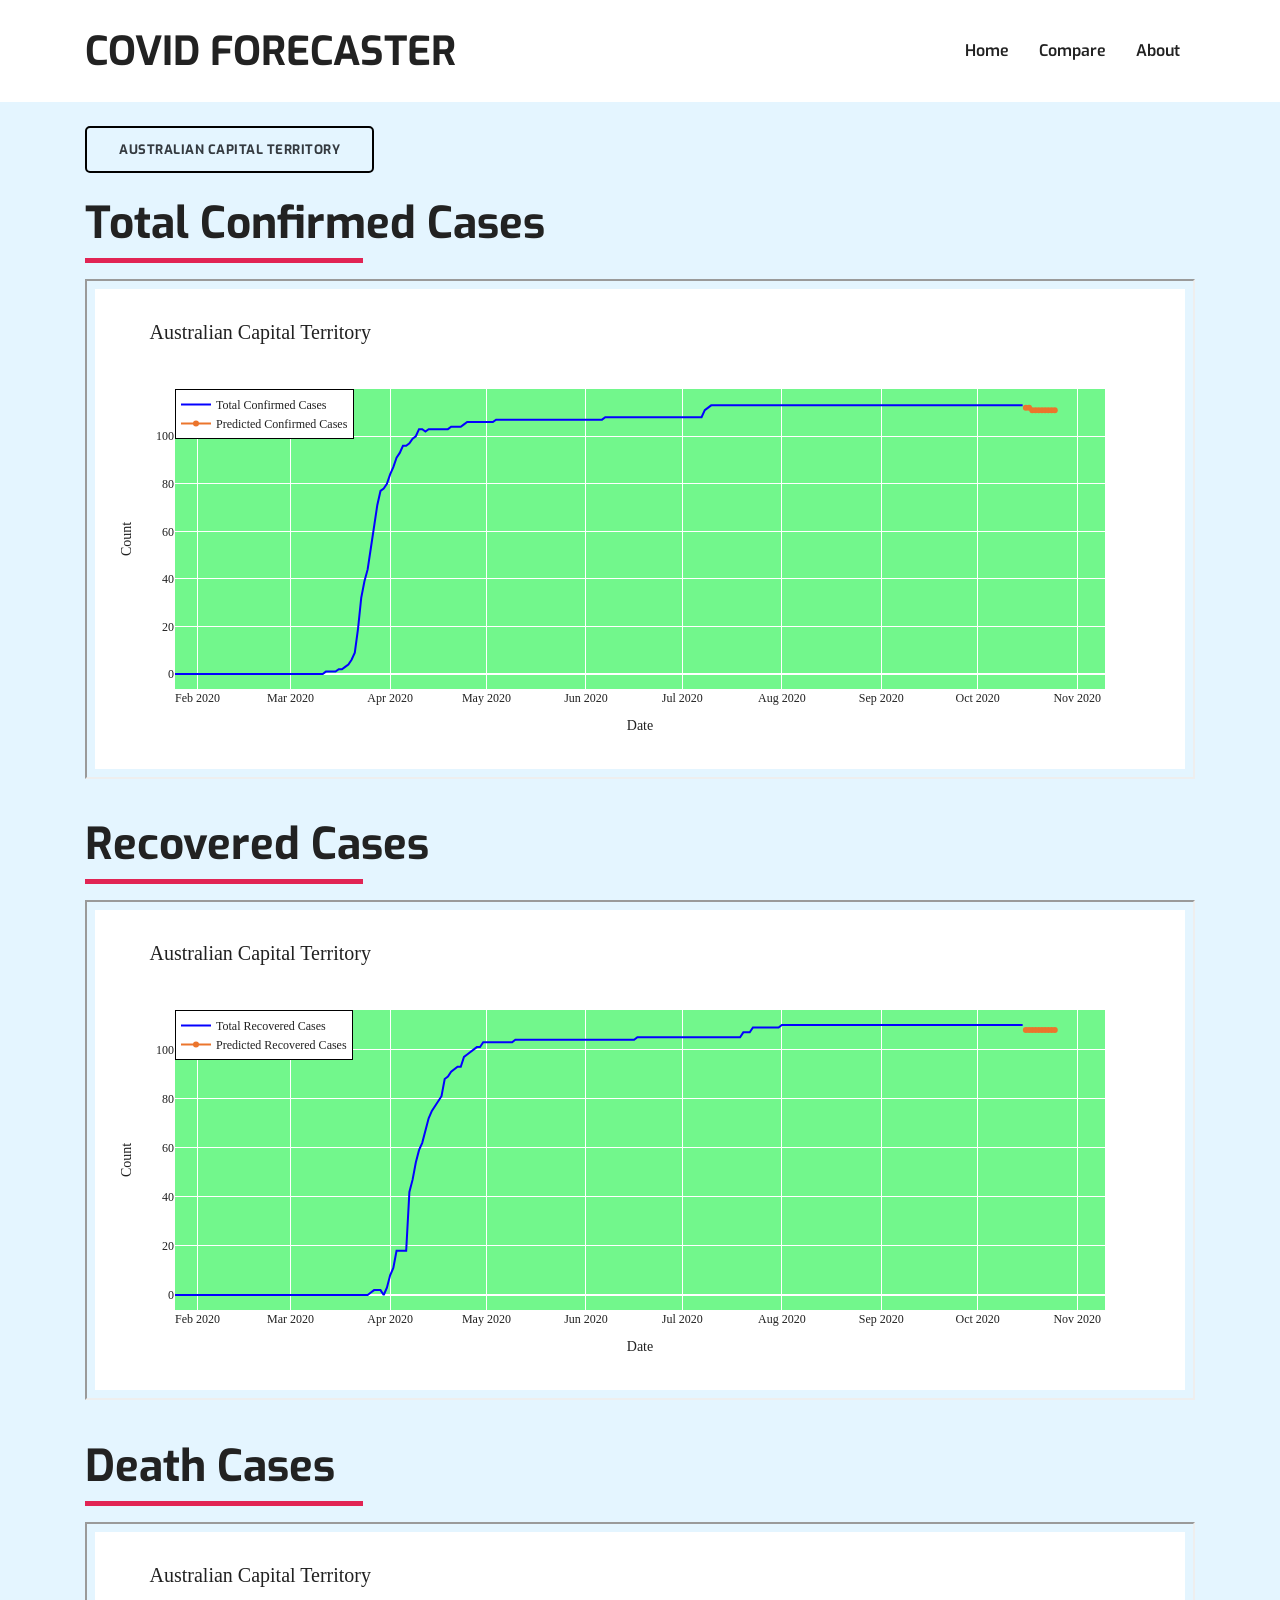
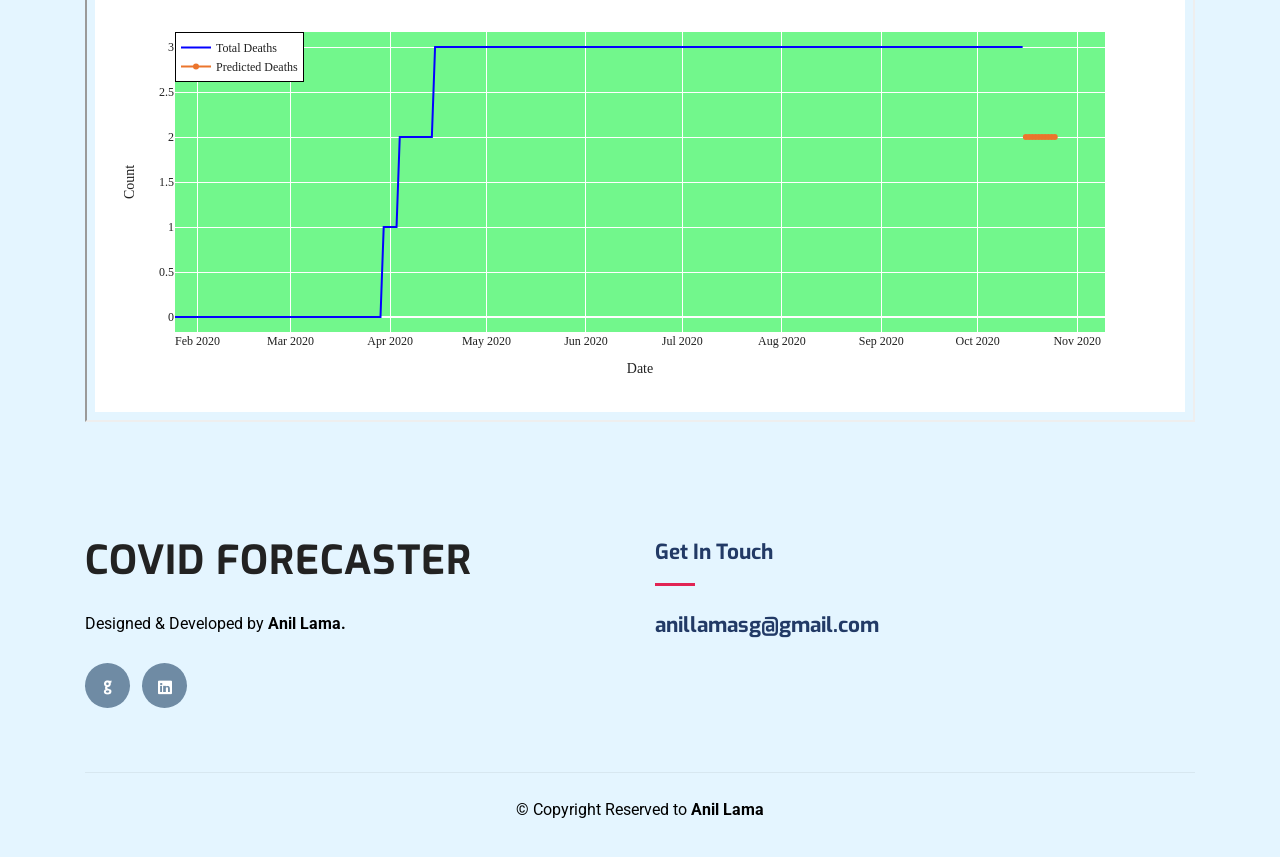
==== index.html @ f5209b5d "Revised COVID-19 Forecaster ;" ====
<!DOCTYPE html>
<html lang="zxx">
  <head>
    <meta http-equiv="Content-Type" content="text/html; charset=UTF-8" />
    <meta
      name="description"
      content="Orbitor,business,company,agency,modern,bootstrap4,tech,software"
    />
    <meta name="author" content="themefisher.com" />

    <title>COVID FORECASTER - COVID-19 Forecasting System</title>

    <!-- Favicon -->
    <link rel="shortcut icon" type="image/x-icon" href="images/covid-19.svg" />

    <!-- bootstrap.min css -->
    <link rel="stylesheet" href="plugins/bootstrap/css/bootstrap.min.css" />
    <!-- Icon Font Css -->
    <link rel="stylesheet" href="plugins/icofont/icofont.min.css" />
    <!-- Slick Slider  CSS -->
    <link rel="stylesheet" href="plugins/slick-carousel/slick/slick.css" />
    <link
      rel="stylesheet"
      href="plugins/slick-carousel/slick/slick-theme.css"
    />

    <!-- Main Stylesheet -->
    <link rel="stylesheet" href="css/style.css" />
  </head>

  <body id="top">
    <header class="bg-white">
      <nav class="navbar navbar-expand-lg navigation" id="navbar">
        <div class="container">
          <a class="navbar-brand" href="index.html">
            <h1>COVID FORECASTER</h1>
          </a>

          <button
            class="navbar-toggler collapsed"
            type="button"
            data-toggle="collapse"
            data-target="#navbarmain"
            aria-controls="navbarmain"
            aria-expanded="false"
            aria-label="Toggle navigation"
          >
            <span class="icofont-navigation-menu"></span>
          </button>

          <div class="collapse navbar-collapse" id="navbarmain">
            <ul class="navbar-nav ml-auto">
              <li class="nav-item active">
                <a class="nav-link" href="index.html">Home</a>
              </li>
              <li class="nav-item">
                <a class="nav-link" href="compare.html">Compare</a>
              </li>
              <li class="nav-item">
                <a class="nav-link" href="about.html">About</a>
              </li>
            </ul>
          </div>
        </div>
      </nav>
    </header>

    <section class="banner gray-bg">
      <div class="container mt-4">
        <div class="row">
          <div class="col-lg-4 col-md-4 col-xl-4">
            <button
              class="dropdown btn btn-outline-dark dropdown-toggle"
              type="button"
              id="locationMetricBtn"
              data-toggle="dropdown"
              aria-haspopup="true"
              aria-expanded="false"
              style="border-color: black"
            >
              Australian Capital Territory
            </button>
            <ul class="dropdown-menu" aria-labelledby="dropdownMenuButton">
              <a href="#" onclick="changeLocationMetric('Australia')"
                ><li class="dropdown-item">Australia</li></a
              >
              <a
                href="#"
                onclick="changeLocationMetric('Australian Capital Territory')"
                ><li class="dropdown-item">Australian Capital Territory</li></a
              >
              <a href="#" onclick="changeLocationMetric('New South Wales')"
                ><li class="dropdown-item">New South Wales</li></a
              >

              <a href="#" onclick="changeLocationMetric('Northern Territory')"
                ><li class="dropdown-item">Northern Territory</li></a
              >

              <a href="#" onclick="changeLocationMetric('Queensland')"
                ><li class="dropdown-item">Queensland</li></a
              >

              <a href="#" onclick="changeLocationMetric('South Australia')"
                ><li class="dropdown-item">South Australia</li></a
              >

              <a href="#" onclick="changeLocationMetric('Tasmania')">
                <li class="dropdown-item">Tasmania</li></a
              >

              <a href="#" onclick="changeLocationMetric('Victoria')"
                ><li class="dropdown-item">Victoria</li></a
              >

              <a href="#" onclick="changeLocationMetric('Western Australia')"
                ><li class="dropdown-item">Western Australia</li></a
              >
            </ul>
          </div>
        </div>

        <div class="row mt-4">
          <div class="col-lg-12 col-md-12 col-xl-12">
            <div class="mb-2">
              <h2>Total Confirmed Cases</h2>
              <div class="w-25 divider mt-1 mb-3"></div>
              <div class="w-100">
                <div class="w-100">
                  <iframe
                    class="w-100 cases-graph"
                    id="confirmedCasesGraph"
                    src="views/predicted/confirmed_cases/ACT_prediction.html"
                  ></iframe>
                </div>
              </div>
            </div>
          </div>
        </div>

        <div class="row mt-4">
          <div class="col-lg-12 col-md-12 col-xl-12">
            <div class="mb-2">
              <h2>Recovered Cases</h2>
              <div class="w-25 divider mt-1 mb-3"></div>
              <div class="w-100">
                <div class="w-100">
                  <iframe
                    class="w-100 cases-graph"
                    id="recoveredCasesGraph"
                    src="views/predicted/recovered_cases/ACT_prediction.html"
                  ></iframe>
                </div>
              </div>
            </div>
          </div>
        </div>

        <div class="row mt-4">
          <div class="col-lg-12 col-md-12 col-xl-12">
            <div class="mb-2">
              <h2>Death Cases</h2>
              <div class="w-25 divider mt-1 mb-3"></div>
              <div class="w-100">
                <div class="w-100">
                  <iframe
                    class="w-100 cases-graph"
                    id="deathCasesGraph"
                    src="views/predicted/deaths/ACT_prediction.html"
                  ></iframe>
                </div>
              </div>
            </div>
          </div>
        </div>
      </div>
    </section>
    <!-- footer Start -->
    <footer class="footer section gray-bg">
      <div class="container">
        <div class="row">
          <div class="col-lg-6 mr-auto col-sm-6">
            <div class="widget mb-5 mb-lg-0">
              <div class="logo mb-4">
                <h1>COVID FORECASTER</h1>
              </div>
              <p>Designed & Developed by <b>Anil Lama.</b></p>

              <ul class="list-inline footer-socials mt-4">
                <li class="list-inline-item">
                  <a href="https://github.com/anillamasg"
                    ><i class="icofont-github"></i
                  ></a>
                </li>
                <li class="list-inline-item">
                  <a href="https://www.linkedin.com/in/anillama/"
                    ><i class="icofont-linkedin"></i
                  ></a>
                </li>
              </ul>
            </div>
          </div>

          <div class="col-lg-6 col-md-6 col-sm-6">
            <div class="widget widget-contact mb-5 mb-lg-0">
              <h4 class="text-capitalize mb-3">Get in Touch</h4>
              <div class="divider mb-4"></div>

              <div class="footer-contact-block mb-4">
                <h4 class="mt-2">
                  <a>anillamasg@gmail.com</a>
                </h4>
              </div>
            </div>
          </div>
        </div>

        <div class="footer-btm py-4 mt-5">
          <div class="row align-items-center justify-content-between">
            <div class="col-lg-12">
              <div class="copyright text-center">
                &copy; Copyright Reserved to
                <b>Anil Lama</b>
              </div>
            </div>
          </div>
        </div>
      </div>
    </footer>

    <!-- 
    Essential Scripts
    =====================================-->

    <!-- Main jQuery -->
    <script src="plugins/jquery/jquery.js"></script>
    <!-- Bootstrap 4.3.2 -->
    <script src="plugins/bootstrap/js/popper.js"></script>
    <script src="plugins/bootstrap/js/bootstrap.min.js"></script>
    <script src="plugins/counterup/jquery.easing.js"></script>
    <!-- Slick Slider -->
    <script src="plugins/slick-carousel/slick/slick.min.js"></script>
    <!-- Counterup -->
    <script src="plugins/counterup/jquery.waypoints.min.js"></script>

    <script src="plugins/shuffle/shuffle.min.js"></script>
    <script src="plugins/counterup/jquery.counterup.min.js"></script>

    <script type="application/javascript">
      let metricMap = new Map();
      metricMap.set("Australia", "Australia");
      metricMap.set("Australian Capital Territory", "ACT");
      metricMap.set("New South Wales", "NSW");
      metricMap.set("Northern Territory", "NT");
      metricMap.set("Queensland", "QLD");
      metricMap.set("South Australia", "SA");
      metricMap.set("Tasmania", "TAS");
      metricMap.set("Western Australia", "WA");
      metricMap.set("Victoria", "VIC");

      function changeLocationMetric(metric) {
        let locationMetricValue = $("#locationMetricBtn").text();
        if (!(metric === locationMetricValue)) {
          $("#locationMetricBtn").text(metric);

          $("#confirmedCasesGraph").attr(
            "src",
            "views/predicted/confirmed_cases/" +
              metricMap.get(metric) +
              "_prediction.html"
          );
          $("#recoveredCasesGraph").attr(
            "src",
            "views/predicted/recovered_cases/" +
              metricMap.get(metric) +
              "_prediction.html"
          );
          $("#deathCasesGraph").attr(
            "src",
            "views/predicted/deaths/" +
              metricMap.get(metric) +
              "_prediction.html"
          );
        }
      }
    </script>
  </body>
</html>
---- css/style.css ----
@import url("https://fonts.googleapis.com/css?family=Exo:500,600,700|Roboto&display=swap");
html {
  overflow-x: hidden;
}

body {
  line-height: 1.6;
  font-family: "Roboto", sans-serif;
  -webkit-font-smoothing: antialiased;
  font-size: 16px;
  background-color: #e4f4ff;
  color: black;
  font-weight: 400;
}

h1,
.h1,
h2,
.h2,
h3,
.h3,
h4,
.h4,
h5,
.h5,
h6,
.h6 {
  font-family: "Exo", sans-serif;
  font-weight: 700;
  color: #222;
}

h1,
.h1 {
  font-size: 2.5rem;
}

h2,
.h2 {
  font-size: 44px;
}

h3,
.h3 {
  font-size: 1.5rem;
}

h4,
.h4 {
  font-size: 1.3rem;
  line-height: 30px;
}

h5,
.h5 {
  font-size: 1.25rem;
}

h6,
.h6 {
  font-size: 1rem;
}

p {
  line-height: 30px;
}

.navbar-toggle .icon-bar {
  background: #223a66;
}

input[type="email"],
input[type="password"],
input[type="text"],
input[type="tel"] {
  box-shadow: none;
  height: 45px;
  outline: none;
  font-size: 14px;
}

input[type="email"]:focus,
input[type="password"]:focus,
input[type="text"]:focus,
input[type="tel"]:focus {
  box-shadow: none;
  border: 1px solid #223a66;
}

.form-control {
  box-shadow: none;
  border-radius: 0;
}

.form-control:focus {
  box-shadow: none;
  border: 1px solid #223a66;
}

.py-7 {
  padding: 7rem 0px;
}

.btn {
  display: inline-block;
  font-size: 14px;
  font-size: 0.8125rem;
  font-weight: 700;
  letter-spacing: 0.5px;
  padding: 0.75rem 2rem;
  font-family: "Exo", sans-serif;
  text-transform: uppercase;
  border-radius: 5px;
  border: 2px solid transparent;
  transition: all 0.35s ease;
}

.btn.btn-icon i {
  border-left: 1px solid rgba(255, 255, 255, 0.09);
  padding-left: 15px;
}

.btn:focus {
  outline: 0px;
  box-shadow: none;
}

.btn-main {
  background: #223a66;
  color: #fff;
  border-color: #223a66;
}

.btn-main:hover {
  background: #e12454;
  border-color: #e12454;
  color: #fff;
}

.btn-main-2 {
  background: #e12454;
  color: #fff;
  border-color: #e12454;
}

.btn-main-2:hover {
  background: #223a66;
  color: #fff;
  border-color: #223a66;
}

.btn-solid-border {
  border: 2px solid #223a66;
  background: transparent;
  color: #223a66;
}

.btn-solid-border:hover {
  border: 2px solid #223a66;
  color: #fff;
  background: #223a66;
}

.btn-solid-border:hover.btn-icon i {
  border-left: 1px solid rgba(255, 255, 255, 0.09);
}

.btn-solid-border.btn-icon i {
  border-left: 1px solid rgba(0, 0, 0, 0.09);
}

.btn-transparent {
  background: transparent;
  color: #222;
  border-color: #6f8ba4;
}

.btn-transparent:hover {
  background: #6f8ba4;
  color: #fff;
}

.btn-white {
  background: #fff;
  border-color: #fff;
  color: #222;
}

.btn-white:hover {
  background: #223a66;
  color: #fff;
  border-color: #223a66;
}

.btn-solid-white {
  border-color: #fff;
  color: #fff;
}

.btn-solid-white:hover {
  background: #fff;
  color: #222;
}

.btn-round {
  border-radius: 4px;
}

.btn-round-full {
  border-radius: 50px;
}

.btn.active:focus,
.btn:active:focus,
.btn:focus {
  outline: 0;
}

.bg-gray {
  background: #eff0f3;
}

.bg-primary {
  background: #223a66;
}

.bg-primary-dark {
  background: #152440;
}

.bg-primary-darker {
  background: #090f1a;
}

.bg-dark {
  background: #222;
}

.bg-gradient {
  background-image: linear-gradient(
    145deg,
    rgba(19, 177, 205, 0.95) 0%,
    rgba(152, 119, 234, 0.95) 100%
  );
  background-repeat: repeat-x;
}

.section {
  padding: 100px 0;
}

.section-sm {
  padding: 70px 0;
}

.section-bottom {
  padding-bottom: 100px;
}

.subtitle {
  color: #223a66;
  font-size: 14px;
  letter-spacing: 1px;
}

.overlay:before {
  content: "";
  position: absolute;
  left: 0;
  top: 0;
  bottom: 0;
  right: 0;
  width: 100%;
  height: 100%;
  opacity: 0.9;
  background: #223a66;
}

.overly-2 {
  position: relative;
}

.overly-2:before {
  content: "";
  position: absolute;
  left: 0;
  top: 0;
  bottom: 0;
  right: 0;
  width: 100%;
  height: 100%;
  background: rgba(0, 0, 0, 0.8);
}

.text-sm {
  font-size: 14px;
}

.text-md {
  font-size: 2.25rem;
}

.text-lg {
  font-size: 3.75rem;
}

.no-spacing {
  letter-spacing: 0px;
}

/* Links */
a {
  color: #222;
  text-decoration: none;
  transition: all 0.35s ease;
}

a:focus,
a:hover {
  color: #e12454;
  text-decoration: none;
}

a:focus {
  outline: none;
}

.content-title {
  font-size: 40px;
  line-height: 50px;
}

.page-title {
  padding: 120px 0px 70px 0px;
  position: relative;
}

.page-title .block h1 {
  color: #fff;
}

.page-title .block p {
  color: #fff;
}

.page-title .breadcumb-nav {
  margin-top: 60px;
  padding-top: 30px;
  border-top: 1px solid rgba(255, 255, 255, 0.06);
}

.slick-slide:focus,
.slick-slide a {
  outline: none;
}

@media (max-width: 480px) {
  h2,
  .h2 {
    font-size: 1.3rem;
    line-height: 36px;
  }
}

.title-color {
  color: #223a66;
}

.secondary-bg {
  background: #223a66;
}

.section-title {
  margin-bottom: 70px;
}

.section-title h2 {
  color: #223a66;
}

.text-lg {
  font-size: 50px;
}

.gray-bg {
  background: #e4f5ff;
}

@media (max-width: 480px) {
  .text-lg {
    font-size: 28px;
  }
}

@media (max-width: 400px) {
  .text-lg {
    font-size: 28px;
  }
}

#navbarmain {
  padding: 20px 0px;
}

#navbarmain .nav-link {
  font-weight: 600;
  padding: 10px 15px;
  color: #222;
  font-family: "Exo", sans-serif;
  text-transform: capitalize;
  font-size: 16px;
  transition: all 0.25s ease;
}

.dropdown-toggle::after {
  display: none;
}

.navbar-brand {
  margin-top: 10px;
}

.dropdown .dropdown-menu {
  position: absolute;
  display: block;
  background: #fff;
  min-width: 240px;
  top: 130%;
  left: 0;
  right: 0px;
  opacity: 0;
  padding: 0px;
  visibility: hidden;
  transition: all 0.3s ease-out 0s;
  border: 0px;
  border-top: 5px solid #e12454;
  border-radius: 0px;
}

.dropdown:hover .dropdown-menu {
  opacity: 1;
  visibility: visible;
  top: 115%;
}

.dropdown .dropdown-item {
  padding: 13px 20px;
  border-bottom: 1px solid #eee;
  background: transparent;
  font-weight: 400;
  color: #555;
}

.dropdown .dropdown-item:hover {
  color: #e12454;
}

.header-top-bar {
  background: #223a66;
  font-size: 14px;
  padding: 10px 0px;
  box-shadow: 0 1px 2px rgba(0, 0, 0, 0.05);
  color: #fff;
}

.top-bar-info li a {
  color: #fff;
  margin-right: 20px;
}

.top-right-bar a span {
  color: #fff;
  font-weight: 600;
  letter-spacing: 1px;
}

.top-right-bar a i {
  color: #fff;
  margin-right: 10px;
}

.bg-1 {
  background: url("../images/bg/22.jpg") no-repeat 50% 50%;
  background-size: cover;
  position: relative;
}

.banner {
  position: relative;
  overflow: hidden;
  background-size: cover;
  min-height: 550px;
}

.banner .block {
  padding: 80px 0px 160px;
}

.banner .block h1 {
  font-size: 60px;
  line-height: 1.2;
  letter-spacing: -1.2px;
  text-transform: capitalize;
  color: #223a66;
}

.letter-spacing {
  letter-spacing: 2px;
}

.text-color {
  color: #223a66;
}

.text-color-2 {
  color: #e12454;
}

.divider {
  width: 40px;
  height: 5px;
  background: #e12454;
}

@media (max-width: 480px) {
  .banner .block h1 {
    font-size: 38px;
    line-height: 50px;
  }
  .banner {
    min-height: 450px;
    background: #fff !important;
  }
}

@media (max-width: 400px) {
  .banner .block h1 {
    font-size: 28px;
    line-height: 40px;
  }
  .banner {
    min-height: 450px;
    background: #fff !important;
  }
}

@media (max-width: 768px) {
  .banner .block h1 {
    font-size: 56px;
    line-height: 70px;
  }
  .banner {
    background: #fff !important;
  }
}

@media (max-width: 992px) {
  .banner {
    background: #fff !important;
  }
}

.about-img img {
  border-radius: 5px;
  box-shadow: 0px 0px 30px 0px rgba(0, 42, 106, 0.1);
}

.award-img {
  height: 120px;
  margin-bottom: 10px;
  align-items: center;
  display: flex;
  justify-content: center;
  background: #eff0f3;
}

.appoinment-content {
  position: relative;
}

.appoinment-content img {
  width: 85%;
}

.appoinment-content .emergency {
  position: absolute;
  content: "";
  right: 10px;
  bottom: 20px;
  background: #223a66;
  padding: 48px;
}

.appoinment-content .emergency h2 {
  color: #fff;
}

.appoinment-content .emergency i {
  margin-right: 10px;
  color: rgba(255, 255, 255, 0.7);
}

.appoinment-form {
  margin-top: 40px;
}

.appoinment-form .form-control {
  background: #f4f9fc;
  height: 55px;
  border-color: rgba(0, 0, 0, 0.05);
}

.appoinment-form textarea.form-control {
  height: auto;
}

.client-thumb {
  text-align: center;
}

.features {
  margin-top: -70px;
}

.feature-item {
  flex-basis: 33.33%;
  margin: 0px 10px;
  padding: 40px 30px;
  background-color: #fff;
  border-radius: 15px 15px 15px 15px;
  box-shadow: 0px 0px 30px 0px rgba(0, 42, 106, 0.1);
}

.feature-item .feature-icon i {
  font-size: 50px;
  color: #223a66;
}

.feature-item h4 {
  color: #223a66;
}

.feature-item p {
  font-size: 14px;
}

.feature-section.border-top {
  border-top: 1px solid rgba(0, 0, 0, 0.05) !important;
}

.w-hours li {
  padding: 6px 0px;
  border-bottom: 1px solid rgba(0, 0, 0, 0.05);
}

.counter-stat {
  text-align: center;
  padding: 55px 0px 40px 0px;
  position: relative;
}

.counter-stat i {
  display: block;
  color: rgba(255, 255, 255, 0.06);
  font-size: 70px;
  position: absolute;
  left: 0px;
  right: 0px;
  top: 0px;
  -webkit-transform: translateY(25px);
  transform: translateY(25px);
}

.counter-stat span {
  font-size: 70px;
  color: #fff;
}

.counter-stat p {
  margin-bottom: 0px;
  color: rgba(255, 255, 255, 0.7);
}

.mb--80 {
  margin-bottom: -80px;
}

.service {
  padding-top: 180px;
}

.service .service-item {
  background: #fff;
  padding: 30px;
  border-radius: 5px;
}

.service .icon {
  float: left;
  margin-bottom: 10px;
}

.service i {
  color: #e12454;
}

.service h4 {
  padding-left: 20px;
}

.service .content {
  clear: both;
}

.service-block {
  padding: 20px;
  margin-top: 40px;
  border: 1px solid rgba(0, 0, 0, 0.03);
  box-shadow: 0 0 38px rgba(21, 40, 82, 0.07);
}

.service-block img {
  width: 100%;
  margin-top: -60px;
  border: 5px solid #fff;
}

.department-service {
  margin-bottom: 40px;
}

.department-service li {
  margin-bottom: 10px;
}

.department-service li i {
  color: #e12454;
}

.doctors .btn-group .btn {
  border-radius: 0px;
  margin: 0px 2px;
  text-transform: capitalize;
  font-size: 16px;
  padding: 0.6rem 1.5rem;
  cursor: pointer;
}

.doctors .btn-group .btn.active {
  box-shadow: none !important;
  border-color: transparent;
  background: #e12454;
  color: #fff;
}

.doctors .btn-group .btn.focus {
  box-shadow: none !important;
  border-color: transparent;
}

.doctors .btn-group .btn:focus {
  box-shadow: none !important;
  border-color: transparent;
  background: #e12454;
  color: #fff;
}

.doctors .btn-group .btn:hover {
  box-shadow: none !important;
  border-color: transparent;
  background: #e12454;
  color: #fff;
}

.doctors .btn-group > .btn-group:not(:last-child) > .btn,
.doctors .btn-group > .btn:not(:last-child):not(.dropdown-toggle),
.doctors .btn-group > .btn:not(:first-child) {
  border-radius: 3px;
}

.doctor-inner-box {
  overflow: hidden;
}

.doctor-inner-box .doctor-profile {
  overflow: hidden;
  position: relative;
  box-shadow: 0px 8px 16px 0px rgba(200, 183, 255, 0.2);
}

.doctor-inner-box .doctor-profile .doctor-img {
  transition: all 0.35s ease;
}

.doctor-inner-box .doctor-profile .doctor-img:hover {
  -webkit-transform: scale(1.1);
  transform: scale(1.1);
}

.lh-35 {
  line-height: 35px;
}

.doctor-info li {
  margin-bottom: 10px;
  color: #222;
}

.doctor-info li i {
  margin-right: 20px;
  color: #e12454;
}

.read-more {
  color: #223a66;
}

@media (max-width: 480px) {
  .doctors .btn-group {
    display: block;
  }
  .doctors .btn-group .btn {
    margin: 8px 3px;
  }
}

@media (max-width: 400px) {
  .doctors .btn-group {
    display: block;
  }
  .doctors .btn-group .btn {
    margin: 8px 3px;
  }
}

@media (max-width: 768px) {
  .doctors .btn-group {
    display: block;
  }
  .doctors .btn-group .btn {
    margin: 8px 3px;
  }
}

.cta {
  background: url("../images/bg/bg-4.jpg") no-repeat 50% 50%;
  background-size: cover;
  position: relative;
}

.cta:before {
  position: absolute;
  content: "";
  left: 0px;
  top: 0px;
  width: 100%;
  height: 100%;
  background: rgba(34, 58, 102, 0.95);
}

.mb-30 {
  margin-bottom: 30px;
}

.text-color-primary {
  color: #223a66;
}

.cta-section {
  margin-bottom: -80px;
}

.cta-2 {
  background: url("../images/bg/cta-bg.png") no-repeat;
  background-position: center center;
}

.cta-page {
  background: url("../images/bg/banner.jpg") no-repeat;
  background-size: cover;
  position: relative;
}

.testimonial {
  position: relative;
}

.testimonial:before {
  width: 48%;
  height: 100%;
  top: 0;
  left: 0px;
  position: absolute;
  content: "";
  background: url("../images/bg/bg-2.jpg") no-repeat 50% 50%;
}

.testimonial .slick-dots {
  text-align: left;
}

.testimonial-block {
  position: relative;
  margin-bottom: 20px;
}

.testimonial-block p {
  background: #fff;
  font-size: 18px;
}

.testimonial-block .client-info {
  margin-bottom: 20px;
}

.testimonial-block .client-info h4 {
  margin-bottom: 0px;
}

.testimonial-block i {
  font-size: 60px;
  position: absolute;
  right: 46px;
  bottom: 89px;
  opacity: 0.08;
}

.testimonial-block .slick-dots {
  text-align: left;
}

.testimonial-wrap-2 .slick-dots {
  margin-left: -10px;
}

.testimonial-block.style-2 {
  background: #fff;
  padding: 30px;
  margin: 0px 4px;
  margin-bottom: 30px;
}

.testimonial-block.style-2 .testimonial-thumb {
  float: left;
}

.testimonial-block.style-2 .testimonial-thumb img {
  width: 80px;
  height: 80px;
  border-radius: 100%;
  margin-right: 20px;
  margin-bottom: 30px;
  border: 5px solid #eff0f3;
  margin-top: -5px;
}

.testimonial-block.style-2 .client-info p {
  clear: both;
  background: transparent;
}

.testimonial-block.style-2 i {
  bottom: -20px;
  color: #e12454;
  opacity: 0.3;
}

@media (max-width: 480px) {
  .testimonial-wrap {
    margin-left: 0px;
  }
  .testimonial::before {
    display: none;
  }
}

@media (max-width: 400px) {
  .testimonial-wrap {
    margin-left: 0px;
  }
  .testimonial::before {
    display: none;
  }
}

@media (max-width: 768px) {
  .testimonial-wrap {
    margin-left: 0px;
  }
  .testimonial::before {
    display: none;
  }
}

@media (max-width: 992px) {
  .testimonial-wrap {
    margin-left: 0px;
  }
  .testimonial::before {
    display: none;
  }
}

.contact-form-wrap .form-group {
  margin-bottom: 20px;
}

.contact-form-wrap .form-group .form-control {
  height: 60px;
  border: 1px solid #eef2f6;
  box-shadow: none;
  width: 100%;
  background: #f4f9fc;
}

.contact-form-wrap .form-group-2 {
  margin-bottom: 13px;
}

.contact-form-wrap .form-group-2 textarea {
  height: auto;
  border: 1px solid #eef2f6;
  box-shadow: none;
  background: #f4f9fc;
  width: 100%;
}

.social-icons li {
  margin: 0 6px;
}

.social-icons a {
  margin-right: 10px;
  font-size: 18px;
}

.google-map {
  position: relative;
}

.google-map #map {
  width: 100%;
  height: 500px;
}

.mt-90 {
  margin-top: 90px;
}

.contact-block {
  text-align: center;
  border: 5px solid #eef2f6;
  padding: 50px 25px;
}

.contact-block i {
  font-size: 50px;
  margin-bottom: 15px;
  display: inline-block;
  color: #e12454;
}

.blog-item-content h2 {
  font-weight: 600;
  font-size: 38px;
}

/*=================================================================
  Single Blog Page
==================================================================*/
.nav-links .page-numbers {
  display: inline-block;
  width: 50px;
  height: 50px;
  border-radius: 100%;
  background: #eee;
  text-align: center;
  padding-top: 13px;
  font-weight: 600;
  margin-right: 10px;
}

.nav-links .page-numbers:hover {
  background: #223a66;
  color: #fff;
}

.nav-links .page-numbers.current {
  background: #223a66;
  color: #fff;
}

.comment-area .comment-thumb {
  margin-right: 20px;
  margin-bottom: 30px;
}

.comment-area h5 {
  font-size: 18px;
  font-weight: 500;
}

.comment-area span {
  font-size: 14px;
}

.posts-nav h6 {
  font-weight: 500;
}

.quote {
  font-size: 22px;
  color: #223a66;
  padding: 40px;
  font-style: italic;
  border-left: 5px solid #e12454;
  margin: 25px 0px;
}

.tag-option a {
  border: 1px solid #eff0f3;
  padding: 6px 12px;
  color: #6f8ba4;
  font-size: 14px;
}

.comment-form .form-control {
  background: #f7f8fb;
  border-radius: 5px;
  border-color: #f7f8fb;
  height: 50px;
}

.comment-form textarea.form-control {
  height: auto;
}

.post.post-single {
  border: none;
}

.post.post-single .post-thumb {
  margin-top: 30px;
}

.post-sub-heading {
  border-bottom: 1px solid #dedede;
  padding-bottom: 20px;
  letter-spacing: 2px;
  text-transform: uppercase;
  font-size: 16px;
  margin-bottom: 20px;
}

.post-social-share {
  margin-bottom: 50px;
}

.post-comments {
  margin: 30px 0;
}

.post-comments .media {
  margin-top: 20px;
}

.post-comments .media > .pull-left {
  padding-right: 20px;
}

.post-comments .comment-author {
  margin-top: 0;
  margin-bottom: 0px;
  font-weight: 500;
}

.post-comments .comment-author a {
  color: #223a66;
  font-size: 14px;
  text-transform: uppercase;
}

.post-comments time {
  margin: 0 0 5px;
  display: inline-block;
  color: #808080;
  font-size: 12px;
}

.post-comments .comment-button {
  color: #223a66;
  display: inline-block;
  margin-left: 5px;
  font-size: 12px;
}

.post-comments .comment-button i {
  margin-right: 5px;
  display: inline-block;
}

.post-comments .comment-button:hover {
  color: #223a66;
}

.post-excerpt {
  margin-bottom: 60px;
}

.post-excerpt h3 a {
  color: #000;
}

.post-excerpt p {
  margin: 0 0 30px;
}

.post-excerpt blockquote.quote-post {
  margin: 20px 0;
}

.post-excerpt blockquote.quote-post p {
  line-height: 30px;
  font-size: 20px;
  color: #223a66;
}

.comments-section {
  margin-top: 35px;
}

.author-about {
  margin-top: 40px;
}

.post-author {
  margin-right: 20px;
}

.post-author > img {
  border: 1px solid #dedede;
  max-width: 120px;
  padding: 5px;
  width: 100%;
}

.comment-list ul {
  margin-top: 20px;
}

.comment-list ul li {
  margin-bottom: 20px;
}

.comment-wrap {
  border: 1px solid #dedede;
  border-radius: 1px;
  margin-left: 20px;
  padding: 10px;
  position: relative;
}

.comment-wrap .author-avatar {
  margin-right: 10px;
}

.comment-wrap .media .media-heading {
  font-size: 14px;
  margin-bottom: 8px;
}

.comment-wrap .media .media-heading a {
  color: #223a66;
  font-size: 13px;
}

.comment-wrap .media .comment-meta {
  font-size: 12px;
  color: #888;
}

.comment-wrap .media p {
  margin-top: 15px;
}

.comment-reply-form {
  margin-top: 80px;
}

.comment-reply-form input,
.comment-reply-form textarea {
  height: 35px;
  border-radius: 0;
  box-shadow: none;
}

.comment-reply-form input:focus,
.comment-reply-form textarea:focus {
  box-shadow: none;
  border: 1px solid #223a66;
}

.comment-reply-form textarea,
.comment-reply-form .btn-main {
  height: auto;
}

.sidebar-widget {
  margin-bottom: 30px;
  padding-bottom: 35px;
}

.sidebar-widget h5 {
  margin-bottom: 30px;
  position: relative;
  padding-bottom: 15px;
}

.sidebar-widget h5:before {
  position: absolute;
  content: "";
  left: 0px;
  bottom: 0px;
  width: 35px;
  height: 3px;
  background: #e12454;
}

.sidebar-widget.latest-post .media img {
  border-radius: 7px;
}

.sidebar-widget.latest-post .media h6 {
  font-weight: 500;
  line-height: 1.4;
}

.sidebar-widget.latest-post .media p {
  font-size: 12px;
}

.sidebar-widget.category ul li {
  margin-bottom: 10px;
}

.sidebar-widget.category ul li a {
  color: #222;
  transition: all 0.3s ease;
}

.sidebar-widget.category ul li a:hover {
  color: #223a66;
  padding-left: 5px;
}

.sidebar-widget.category ul li span {
  margin-left: 10px;
}

.sidebar-widget.tags a {
  font-size: 12px;
  text-transform: uppercase;
  letter-spacing: 0.075em;
  line-height: 41px;
  height: 41px;
  font-weight: 500;
  border-radius: 20px;
  color: #666;
  display: inline-block;
  background-color: #eff0f3;
  margin: 0 7px 10px 0;
  padding: 0 25px;
  transition: all 0.2s ease;
}

.sidebar-widget.tags a:hover {
  color: #fff;
  background: #223a66;
}

.sidebar-widget.schedule-widget {
  background: #f4f9fc;
  padding: 25px;
}

.sidebar-widget.schedule-widget ul li {
  padding: 10px 0px;
  border-bottom: 1px solid #eee;
}

.search-form {
  position: relative;
}

.search-form i {
  position: absolute;
  right: 15px;
  top: 35%;
}

.footer {
  padding-bottom: 10px;
}

.footer .copyright a {
  font-weight: 600;
}

.lh-35 {
  line-height: 35px;
}

.logo {
  font-weight: 600;
  letter-spacing: 1px;
}

.logo h3 {
  color: #223a66;
}

.logo span {
  color: #223a66;
}

.widget .divider {
  height: 3px;
}

.widget h4 {
  color: #223a66;
}

.widget .footer-menu a {
  color: #6f8ba4;
}

.widget .footer-menu a:hover {
  color: #e12454;
}

.footer-contact-block span {
  font-weight: 400;
  color: #6f8ba4;
}

.footer-contact-block i {
  font-size: 20px;
}

.footer-btm {
  border-top: 1px solid rgba(0, 0, 0, 0.06);
}

.footer-socials li a {
  width: 45px;
  height: 45px;
  background: #6f8ba4;
  color: #fff;
  display: inline-block;
  text-align: center;
  border-radius: 100%;
  padding-top: 12px;
}

.widget-contact h6 {
  font-weight: 500;
  margin-bottom: 18px;
}

.widget-contact h6 i {
  color: #e12454;
}

.subscribe {
  position: relative;
}

.subscribe .form-control {
  border-radius: 50px;
  height: 60px;
  padding-left: 25px;
  border-color: #eee;
}

.subscribe .btn {
  position: absolute;
  right: 6px;
  top: 6px;
}

.backtop {
  position: fixed;
  background: #e12454;
  z-index: 9999;
  display: inline-block;
  right: 55px;
  width: 60px;
  height: 60px;
  bottom: 50px;
  text-align: center;
  display: flex;
  justify-content: center;
  align-items: center;
  opacity: 0;
  border-radius: 50px;
}

.backtop i {
  color: #fff;
  font-size: 20px;
}

.reveal {
  transition: all 0.3s;
  cursor: pointer;
  opacity: 1;
}

.cases-graph {
  height: 500px;
  min-height: 500px;
  max-height: 500px;
}

.bg-white {
  background-color: white;
}

.custom-warning {
  text-align: center;
  font-size: 1rem;
  color: #ea9b00 !important;
  padding-top: 5px;
}
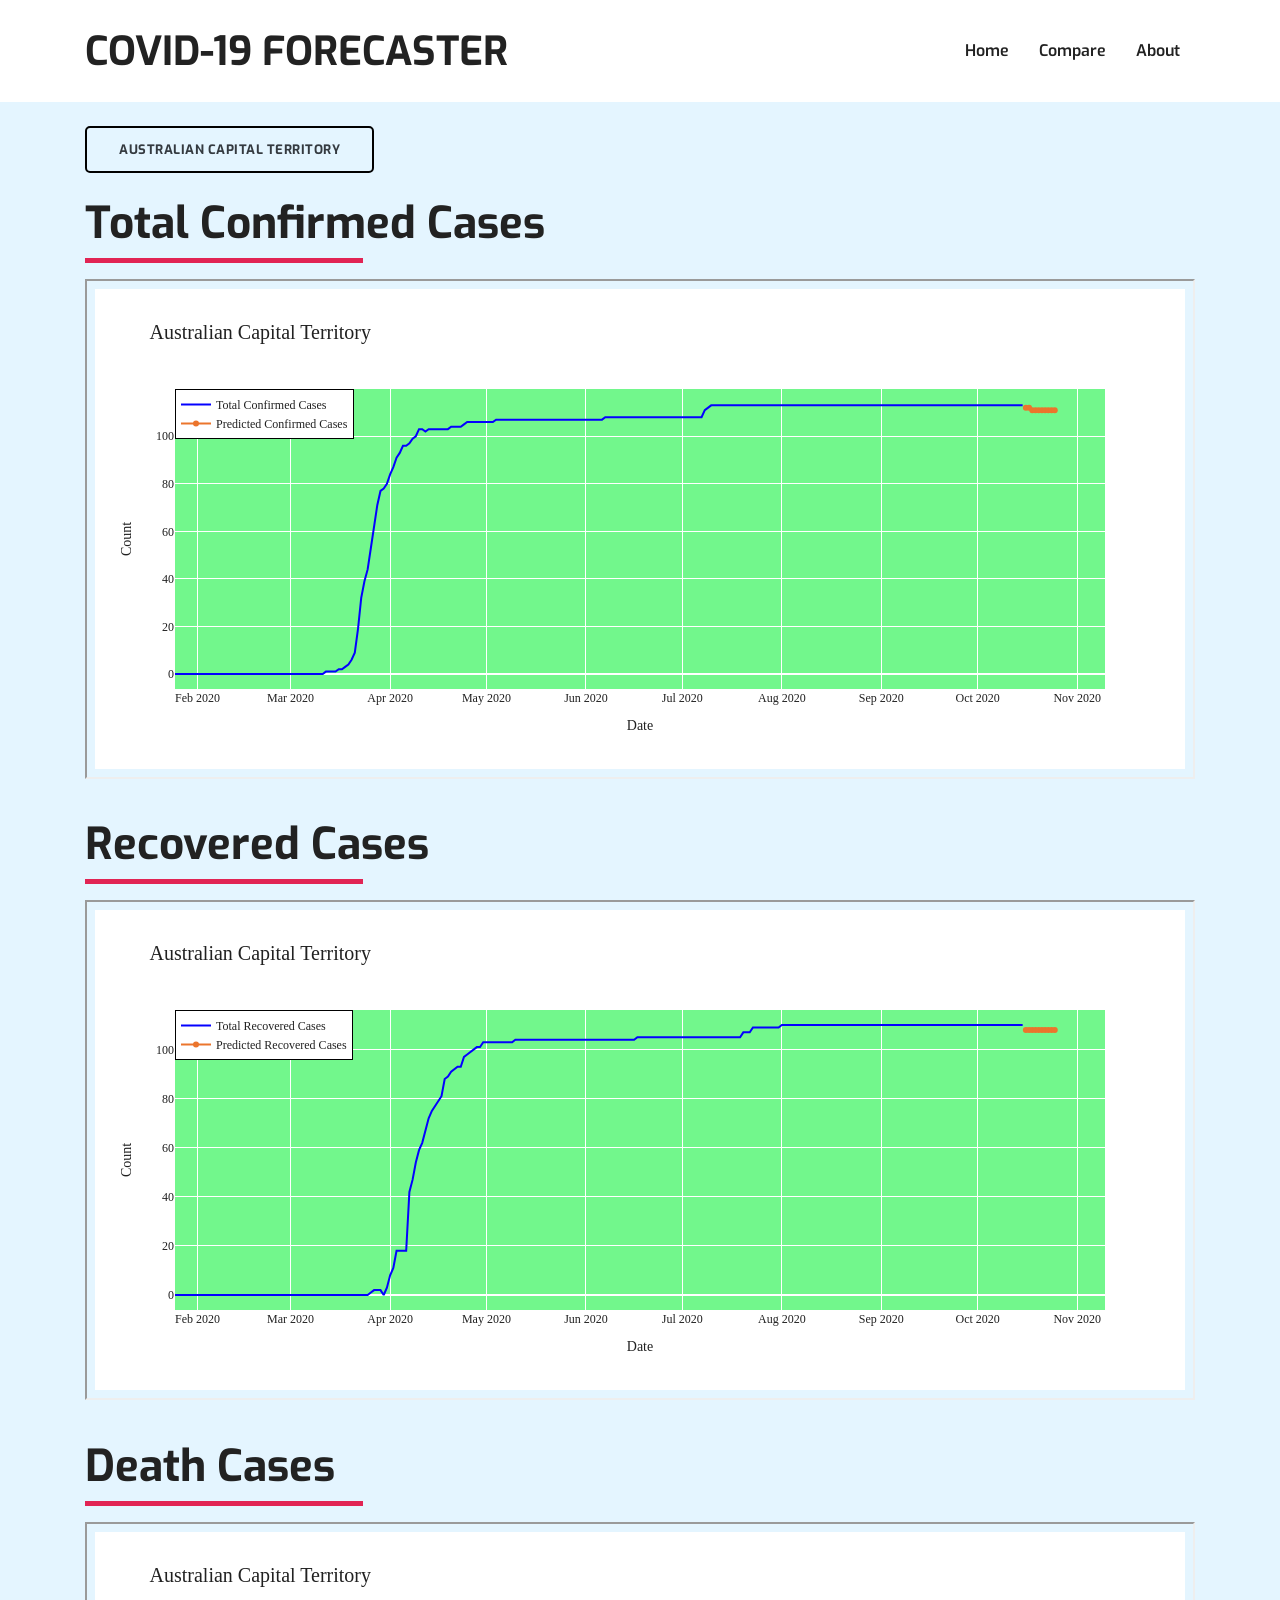
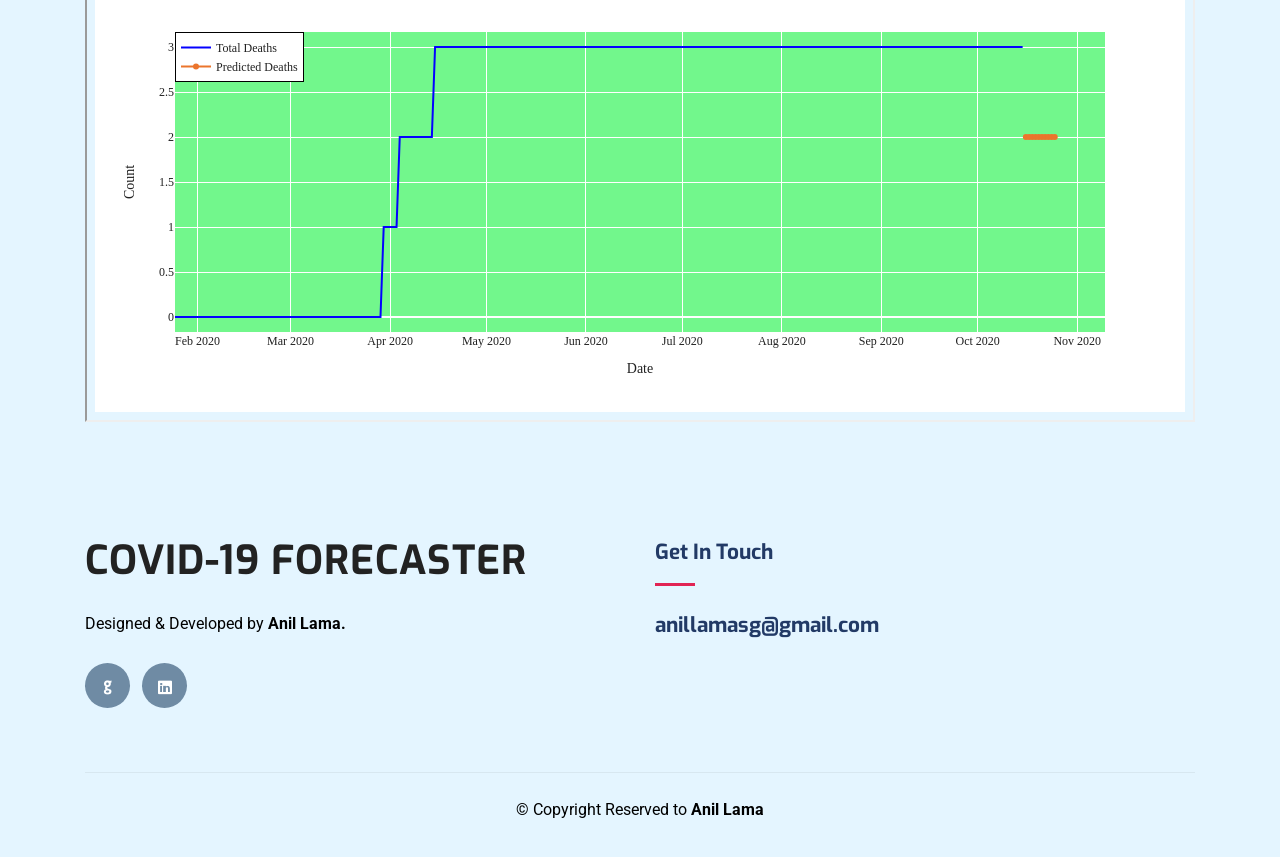
==== commit 530d8513: "Final" ====
--- a/index.html
+++ b/index.html
@@ -8,7 +8,7 @@
     />
     <meta name="author" content="themefisher.com" />
 
-    <title>COVID FORECASTER - COVID-19 Forecasting System</title>
+    <title>COVID-19 FORECASTER - COVID-19 Forecasting System</title>
 
     <!-- Favicon -->
     <link rel="shortcut icon" type="image/x-icon" href="images/covid-19.svg" />
@@ -33,7 +33,7 @@
       <nav class="navbar navbar-expand-lg navigation" id="navbar">
         <div class="container">
           <a class="navbar-brand" href="index.html">
-            <h1>COVID FORECASTER</h1>
+            <h1>COVID-19 FORECASTER</h1>
           </a>
 
           <button
@@ -182,7 +182,7 @@
           <div class="col-lg-6 mr-auto col-sm-6">
             <div class="widget mb-5 mb-lg-0">
               <div class="logo mb-4">
-                <h1>COVID FORECASTER</h1>
+                <h1>COVID-19 FORECASTER</h1>
               </div>
               <p>Designed & Developed by <b>Anil Lama.</b></p>
 
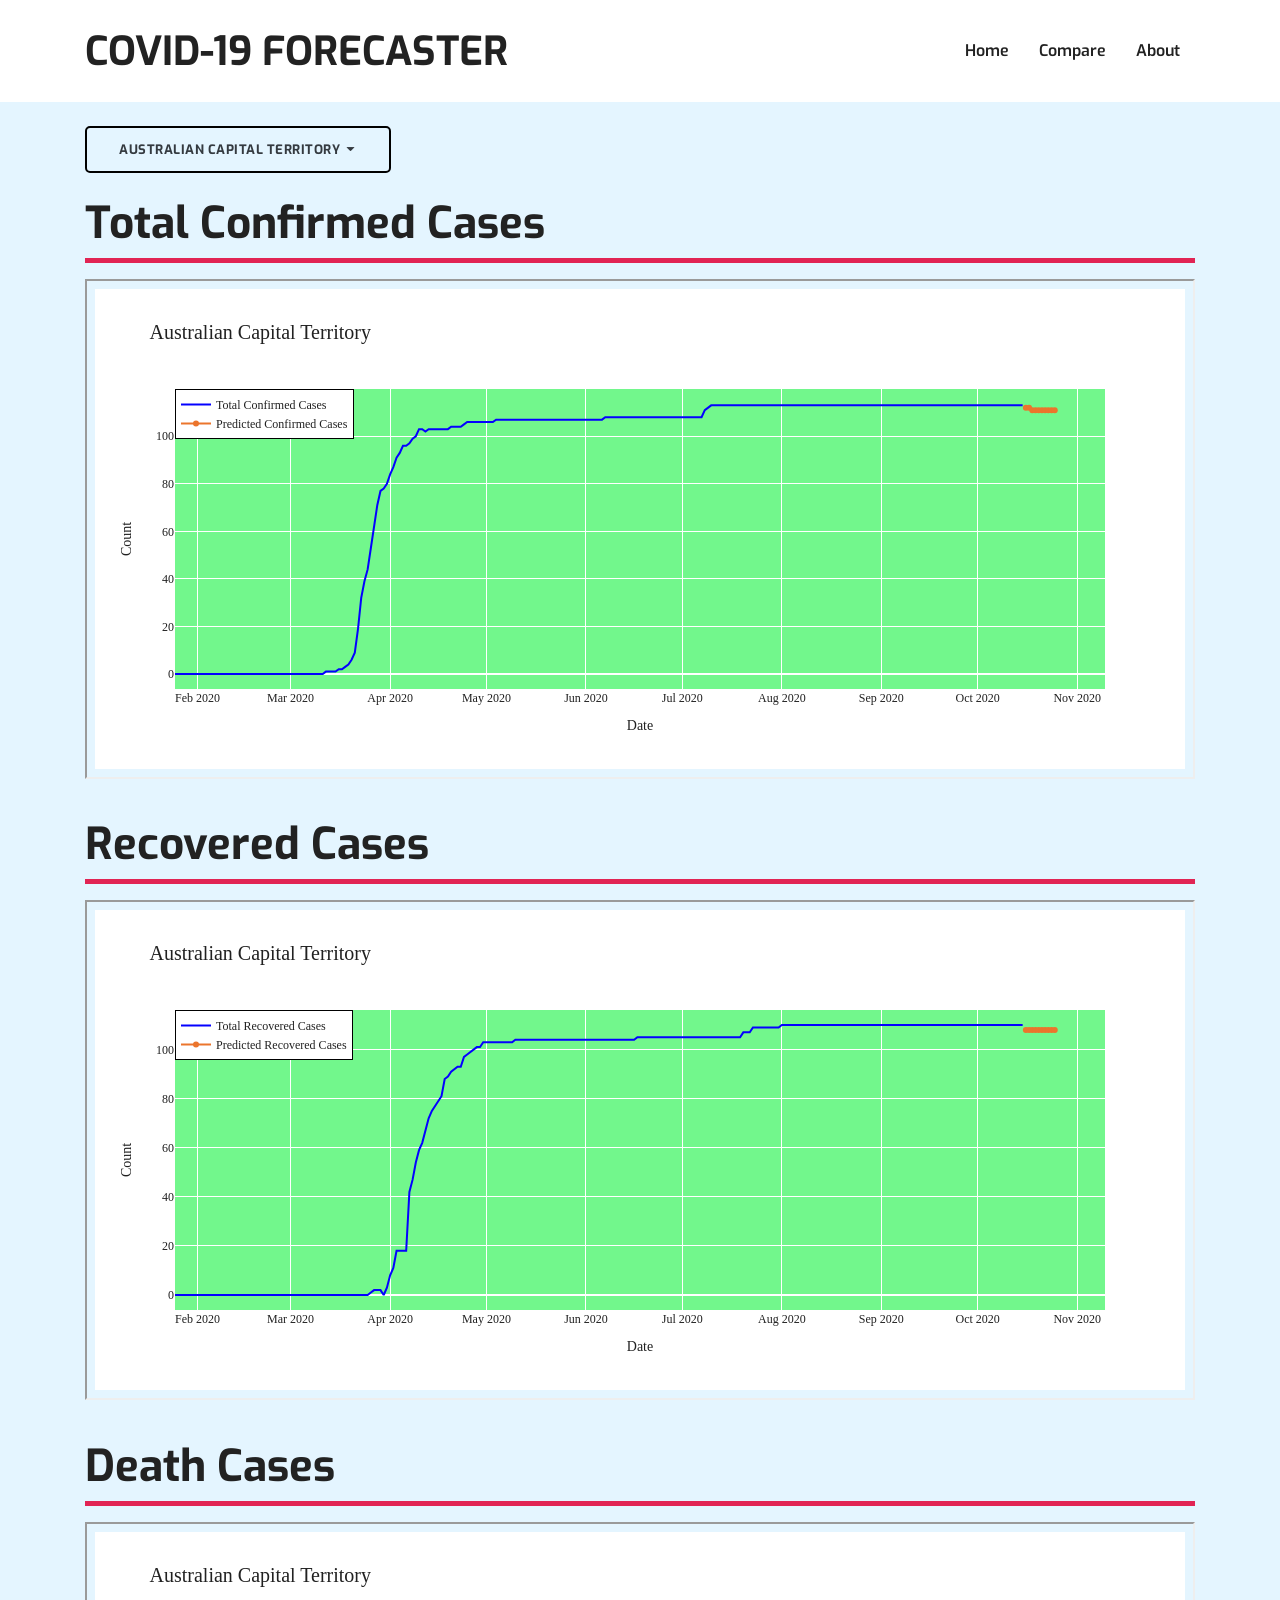
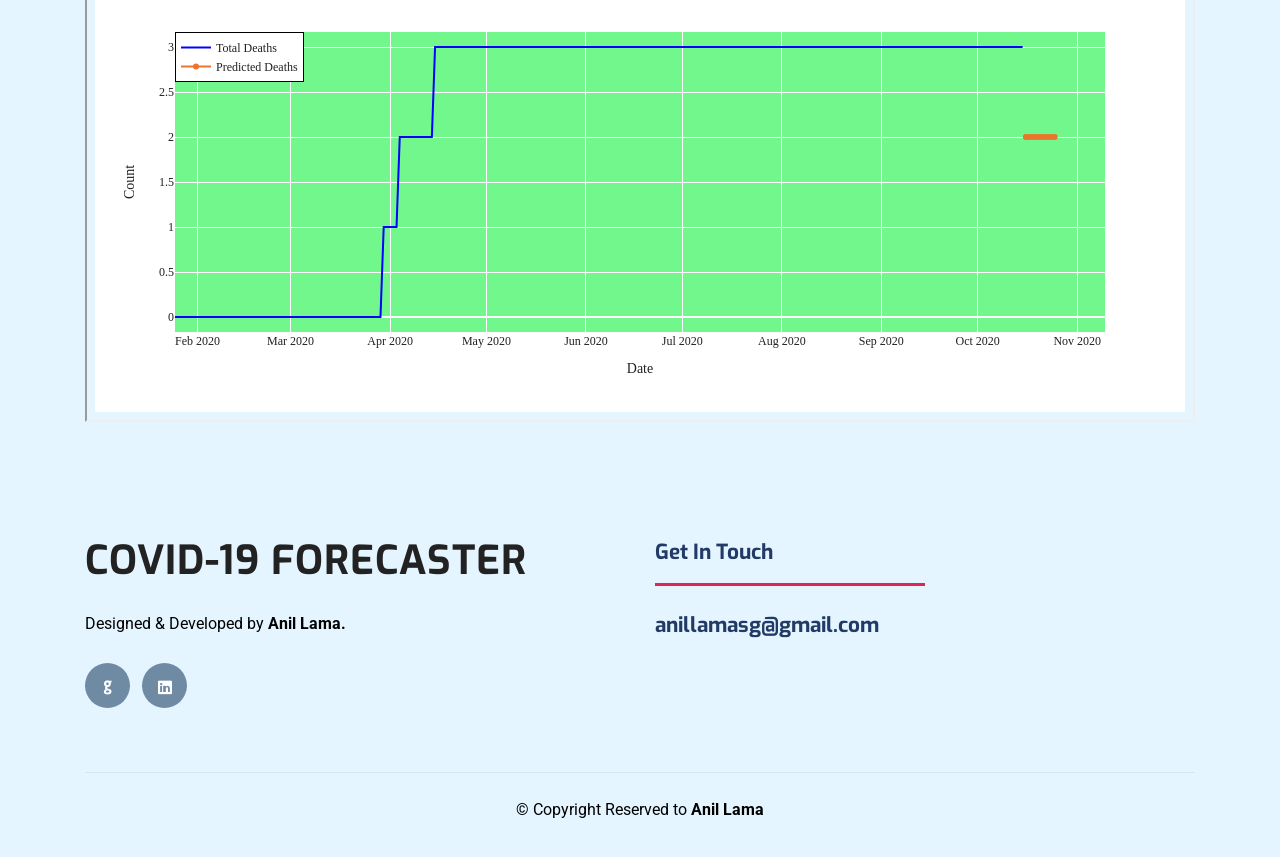
==== commit 42f0676e: "Bug Fixes" ====
--- a/index.html
+++ b/index.html
@@ -78,7 +78,13 @@
               aria-expanded="false"
               style="border-color: black"
             >
-              Australian Capital Territory
+              <div class="d-flex">
+                <div id="locationMetricValue">Australian Capital Territory</div>
+                &nbsp;
+                <div>
+                  <i class="icofont-caret-down"></i>
+                </div>
+              </div>
             </button>
             <ul class="dropdown-menu" aria-labelledby="dropdownMenuButton">
               <a href="#" onclick="changeLocationMetric('Australia')"
@@ -124,7 +130,7 @@
           <div class="col-lg-12 col-md-12 col-xl-12">
             <div class="mb-2">
               <h2>Total Confirmed Cases</h2>
-              <div class="w-25 divider mt-1 mb-3"></div>
+              <div class="w-100 divider mt-1 mb-3"></div>
               <div class="w-100">
                 <div class="w-100">
                   <iframe
@@ -142,7 +148,7 @@
           <div class="col-lg-12 col-md-12 col-xl-12">
             <div class="mb-2">
               <h2>Recovered Cases</h2>
-              <div class="w-25 divider mt-1 mb-3"></div>
+              <div class="w-100 divider mt-1 mb-3"></div>
               <div class="w-100">
                 <div class="w-100">
                   <iframe
@@ -160,7 +166,7 @@
           <div class="col-lg-12 col-md-12 col-xl-12">
             <div class="mb-2">
               <h2>Death Cases</h2>
-              <div class="w-25 divider mt-1 mb-3"></div>
+              <div class="w-100 divider mt-1 mb-3"></div>
               <div class="w-100">
                 <div class="w-100">
                   <iframe
@@ -204,7 +210,7 @@
           <div class="col-lg-6 col-md-6 col-sm-6">
             <div class="widget widget-contact mb-5 mb-lg-0">
               <h4 class="text-capitalize mb-3">Get in Touch</h4>
-              <div class="divider mb-4"></div>
+              <div class="w-50 divider mb-4"></div>
 
               <div class="footer-contact-block mb-4">
                 <h4 class="mt-2">
@@ -259,9 +265,9 @@
       metricMap.set("Victoria", "VIC");
 
       function changeLocationMetric(metric) {
-        let locationMetricValue = $("#locationMetricBtn").text();
+        let locationMetricValue = $("#locationMetricValue").text();
         if (!(metric === locationMetricValue)) {
-          $("#locationMetricBtn").text(metric);
+          $("#locationMetricValue").text(metric);
 
           $("#confirmedCasesGraph").attr(
             "src",
